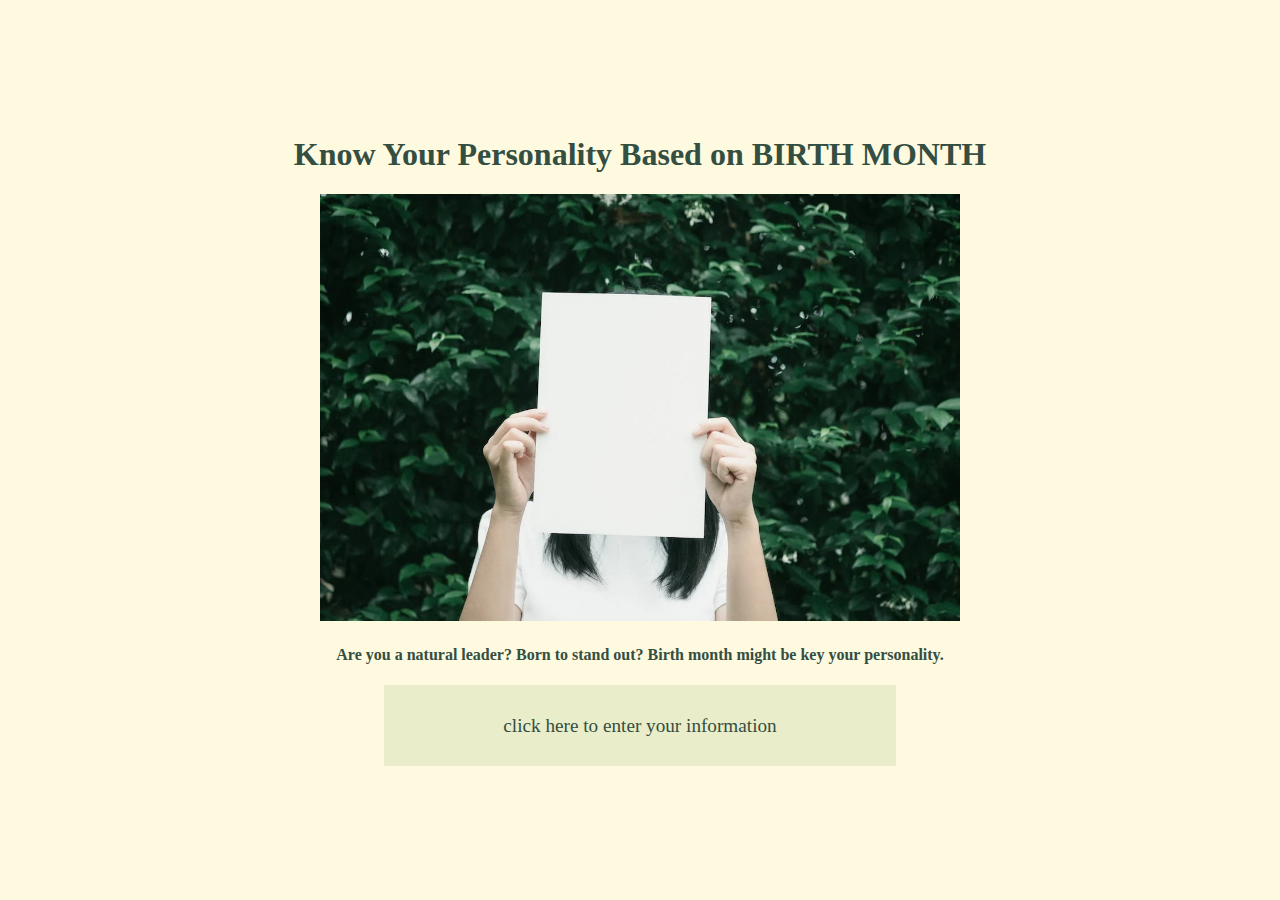
==== index.html @ c626d518 "finished home page" ====
<!DOCTYPE html>
<html lang="en">

<head>
    <meta charset="UTF-8">
    <meta name="viewport" content="width=device-width, initial-scale=1.0">
    <title>Home</title>
    <link rel="stylesheet" href="style.css">
</head>

<body>

    <div class="my-block">
        <div style="text-align:center;">
            <h1>Know Your Personality Based on BIRTH MONTH</h1>
            <img src="personality.webp" alt="person hiding their face" width="50%">
            <h4>Are you a natural leader? Born to stand out? Birth month might be key your personality.</h4>
        </div>

        <a href="#" style="color: #344e41; text-decoration: none;">
            <div id="clickme">
                <div style="margin: 10px;">
                    <p>click here to enter your information</p>
                </div>
            </div>
        </a>
    </div>

    <script type="text/javascript" src="index.js"></script>
</body>

</html>
---- style.css ----
body {
    background-color: #fefae0;
    color: #344e41;
}


#clickme {
    display: flex;
    justify-content: space-evenly;
    background-color: #e9edc9;
    font-size: larger;
    margin: 20px 30% 20px 30%;
    transition-property: background-color;
}
#clickme:hover {
    background-color: #ccd5ae;
}
 
/* The below code is to center everything in the middle */
html, body {
    height: 100%;
    margin: 0;
    padding: 0;
    width: 100%;
}

body {
    display: table;
}

.my-block {
    text-align: center;
    display: table-cell;
    vertical-align: middle;
}
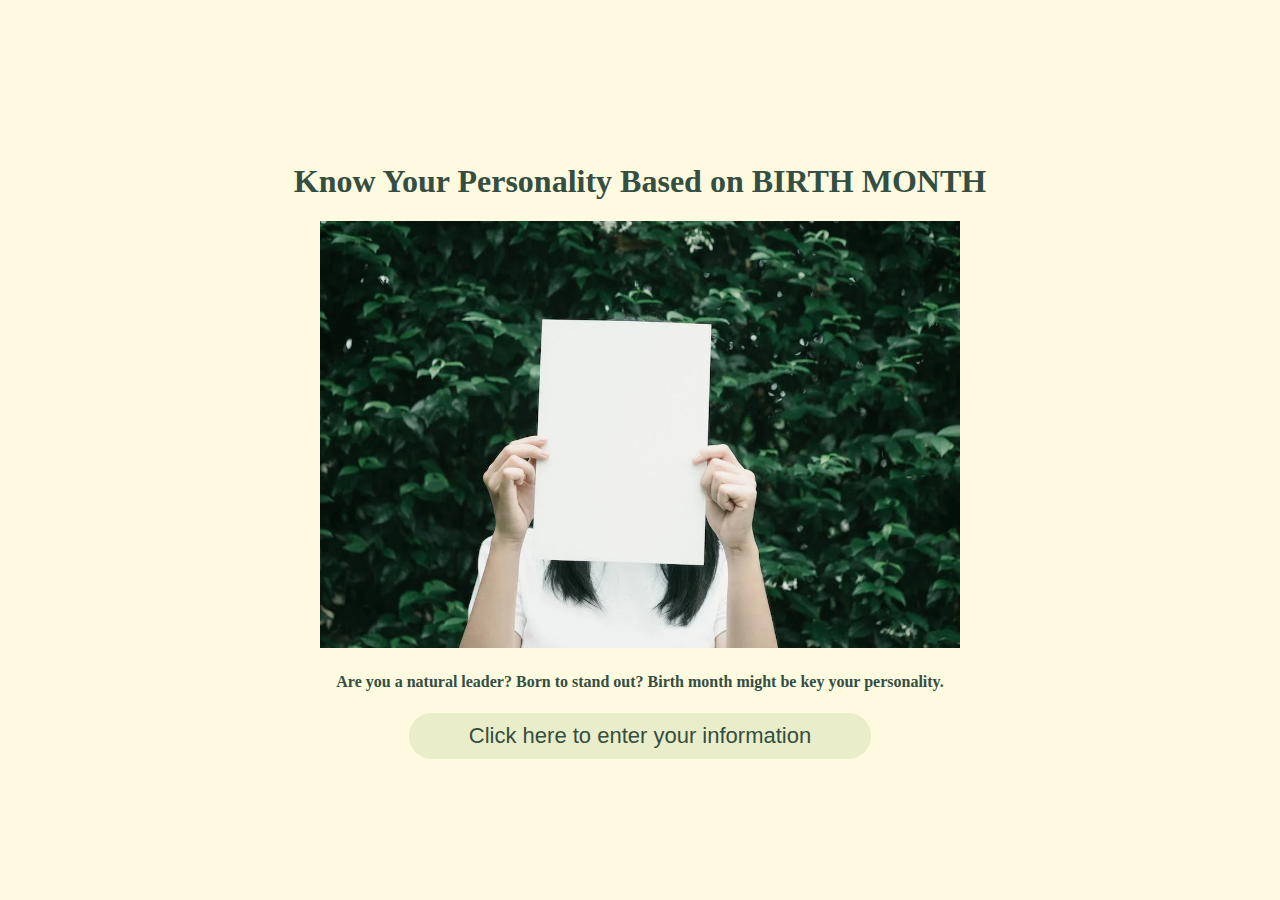
==== commit ebc44cd5: "added popup window" ====
--- a/index.html
+++ b/index.html
@@ -11,19 +11,53 @@
 <body>
 
     <div class="my-block">
+
+        <!-- website information -->
         <div style="text-align:center;">
             <h1>Know Your Personality Based on BIRTH MONTH</h1>
             <img src="personality.webp" alt="person hiding their face" width="50%">
             <h4>Are you a natural leader? Born to stand out? Birth month might be key your personality.</h4>
         </div>
 
-        <a href="#" style="color: #344e41; text-decoration: none;">
-            <div id="clickme">
-                <div style="margin: 10px;">
-                    <p>click here to enter your information</p>
+        <!-- button -->
+        <button type="submit" class="btn" onclick="openPopup()">
+            Click here to enter your information
+        </button>
+
+        <!-- popup window -->
+        <div class="popup" id="popup">
+            <!-- form -->
+            <form>
+                <!-- name -->
+                <div style="margin-top: 25px;">
+                    <label for="name" class="name">Name</label>
+                    <input type="text" class="name" placeholder="Enter your name">
                 </div>
-            </div>
-        </a>
+                <!-- email -->
+                <div>
+                    <label for="email1" class="email">Email</label>
+                    <input type="email" class="email" placeholder="Enter your email">
+                </div>
+                <!-- birth month -->
+                <div>
+                    <label for="birthMonth" class="birthMonth">Birth Month</label>
+                    <input type="text" class="birthMonth" placeholder="Enter your birth month">
+                </div>
+                <!-- checkbox -->
+                <div>
+                    <input type="checkbox" class="checkbox">
+                    <label class="checkbox" for="sendResult">I would like the result to be sent to my email.</label>
+                </div>
+                <!-- button2 -->
+                <button type="submit" class="btn2">
+                    Submit
+                </button>
+                <button type="submit" class="btn2" onclick="closePopup()">
+                    Close
+                </button>
+            </form>
+
+        </div>
     </div>
 
     <script type="text/javascript" src="index.js"></script>
--- a/style.css
+++ b/style.css
@@ -4,17 +4,42 @@
     color: #344e41;
 }
 
+/* buttons */
+.btn, .btn2 {
+    padding: 10px 60px;
+    background-color: #e9edc9;
+    color: #344e41; 
+    border: 0;
+    outline: none;
+    cursor: pointer;
+    font-size: 22px;
+    font-weight: 500;
+    border-radius: 30px;
+    transition-property: background-color;
 
-#clickme {
-    display: flex;
-    justify-content: space-evenly;
-    background-color: #e9edc9;
-    font-size: larger;
-    margin: 20px 30% 20px 30%;
-    transition-property: background-color;
 }
-#clickme:hover {
+.btn:hover, .btn2:hover {
     background-color: #ccd5ae;
+}
+
+/* popup window */
+.popup{
+    width: 400px;
+    background-color: #faedcd;
+    border-radius: 6px;
+    position: absolute;
+    top: 0;
+    left: 50%;
+    transform: translate(-50%, -50%) scale(0.1);
+    text-align: center;
+    padding: 0 30px 30px;
+    visibility: hidden;
+    transition: transform 0.4s, top 0.4s;
+}
+.open-popup{
+    visibility: visible;
+    top: 50%;
+    transform: translate(-50%, -50%) scale(1);
 }
  
 /* The below code is to center everything in the middle */
